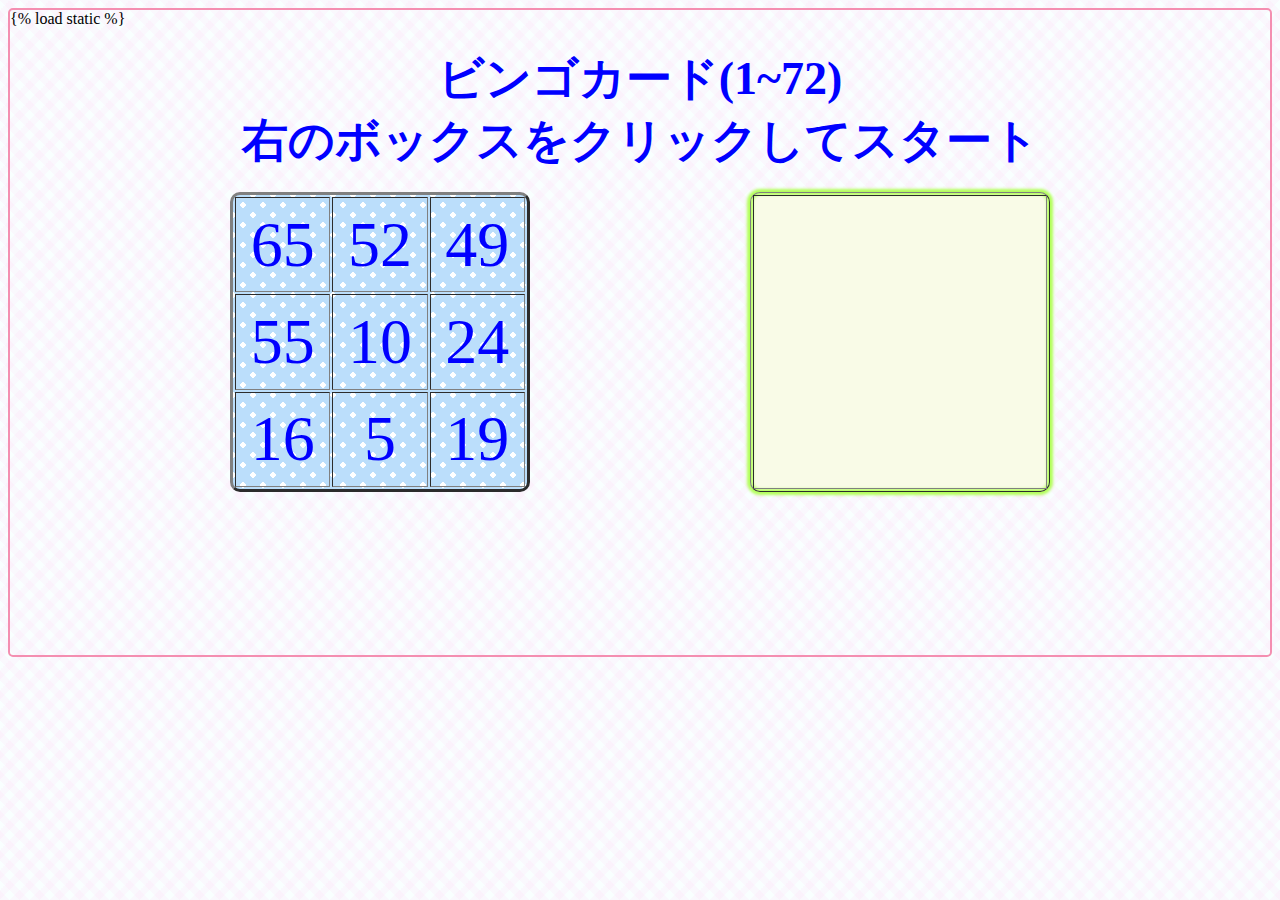
==== docs/bingo.html @ bbb0e2e6 "fix" ====
<!DOCTYPE html>
{% load static %}
<html>
<head>
  <meta name="viewport" content="width=device-width, initial-scale=1">
  <meta charset="UTF-8">
  <title>Bingo Master!!</title>
  <link href="./bingo.css" rel="stylesheet"/>
</head>


<body class="back">
  <div class="tmp">
    <h1 class="bingo">ビンゴカード(1~72)</h1>
    <h1 class="bingo2">右のボックスをクリックしてスタート</h1> 
  </div>

  <div class="tmp2">
    <table class="waku" border="3">
      <tr>
	<td align="center" class="suzi" id="id1"></td>
	<td align="center" class="suzi" id="id2"></td>
	<td align="center" class="suzi" id="id3"></td>
    </tr>
      
      <tr>
	<td align="center" class="suzi" id="id4"></td>
	<td align="center" class="suzi" id="id5"></td>
	<td align="center" class="suzi" id="id6"></td>
      </tr>
      
      <tr>
	<td align="center" class="suzi" id="id7"></td>
	<td align="center" class="suzi" id="id8"></td>
	<td align="center" class="suzi" id="id9"></td>
      </tr>
    </table>
    
    <script type="text/javascript" src="./bingo.js"></script>
    <script>
      for(let i = 0; i < ids.length; i++) {
	document.getElementById(ids[i]).textContent = arr[i]
      } 
    </script>
    
    
    <table border="1" class="res" id="table2">
      <tr>
	<td align="center" class="suzi2" id="id10"></td>
      </tr>
    </table>
    
    <script>
      document.getElementById("table2").onclick = function() {
	if(flag==true){
	  flag=false;
	}
	else{
	  flag=true;
	}

	
	if(flag==true){
	  startBingo();
	  startMusic();
	}
	else{
	  stopBingo();
	  stopMusic();
	}
      }
      
    </script>
  </div>
  
</body>

</html>
---- docs/bingo.css ----
.back{
    position:relative;
    width: auto;
    height:645px;
    /* margin: 1em 0; */
    /* padding: 1em; */
    
    background-size: 20px 20px;
    border-radius: 5px;
    background-color: #f9ffff;
    background-image: linear-gradient(45deg,rgba(255,186,238,.1) 25%,transparent 25%,transparent 50%,rgba(255,186,238,.1) 50%,rgba(255,186,238,.1) 75%,transparent 75%,transparent),linear-gradient(-45deg,rgba(255,186,238,.1) 25%,transparent 25%,transparent 50%,rgba(255,186,238,.1) 50%,rgba(255,186,238,.1) 75%,transparent 75%,transparent);
    border: solid 2px #f48fb1;
}
.tmp{
    text-align:center;
    padding:10px;
    margin:10px;
}

.tmp2{
    position: relative;
    width: auto;
    display: flex;
    justify-content: space-evenly;
}
.bingo{
    position:relative;
    padding:0;
    margin:0;
    color:blue;
    font-weight:bold;
    font-size:46px;
}

.waku{
    position:relative;
    height:300px;
    width:300px;
    background-color: #bbdefb;
    background-image: radial-gradient(#fff 20%, transparent 0), radial-gradient(#fff 20%, transparent 0);
    background-position: 0 0, 10px 10px;
    background-size: 20px 20px;
    border-radius: 10px;
}

.suzi{
    color:blue;
    font-size: 400%;
}

.res{
    position:relative;
    width:300px;
    height:300px;
    box-shadow: 0 0 3px 3px #b2ff59, 0 0 3px 2px #b2ff59 inset;
    border-radius: 10px;
    background: #f9fbe7;
}

.suzi2{
    color:orange;
    font-size: 1000%;
}

.bingo2{
    position:relative;
    padding:0;
    margin:0;
    color:blue;
    font-weight:bold;
    font-size:46px;
}
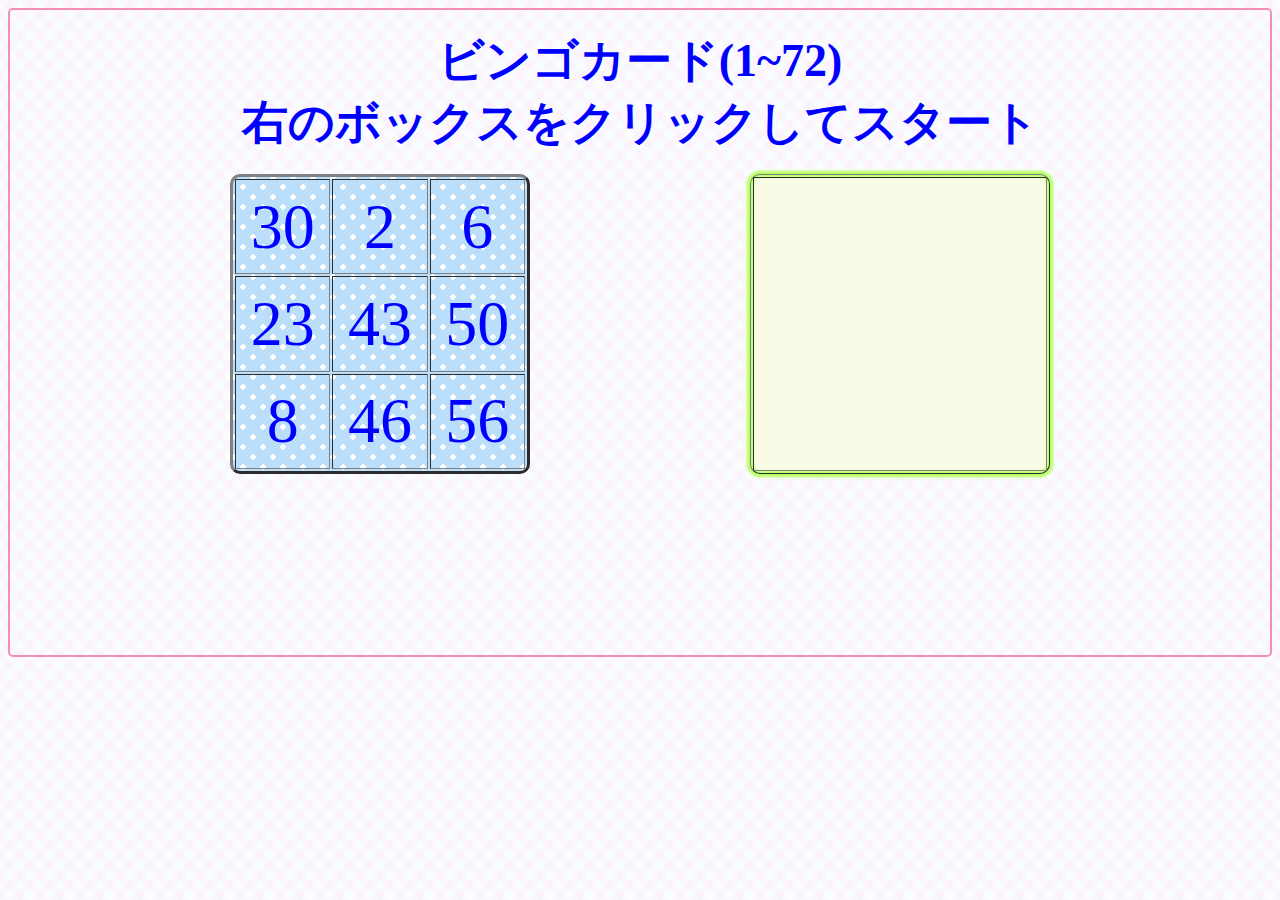
==== commit 6dac21df: "fix" ====
--- a/docs/bingo.html
+++ b/docs/bingo.html
@@ -1,5 +1,4 @@
 <!DOCTYPE html>
-{% load static %}
 <html>
 <head>
   <meta name="viewport" content="width=device-width, initial-scale=1">
